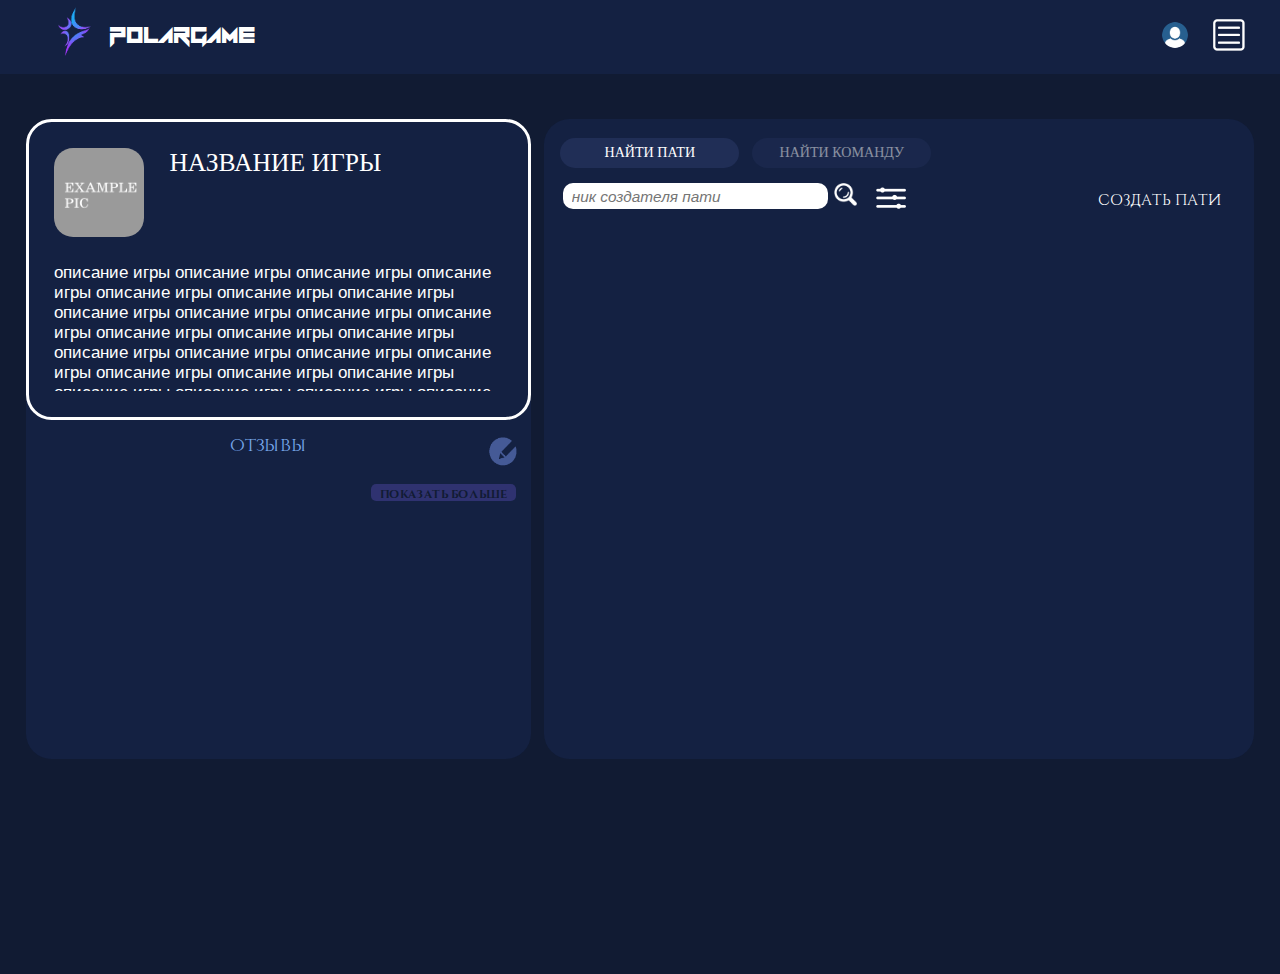
==== Application/Src/html/game.html @ 37e01bb4 "Добавлены ссылки на страницы в меню + испрвлено несколько моментов в дизайне" ====
<!DOCTYPE html>

<html lang="ru">

<head>
	<meta charset="utf-8">
	<title> </title>
	<link href="../Css/game.css" rel="stylesheet">
	<script type="text/javascript" src="../JavaScript/jquery.js"></script>
</head>
<!-- 
<div class="vl"></div>
<div class="vl" style ="margin-left: 16.6vw"></div>
<div class="vl" style ="margin-left: 33.2vw"></div>
<div class="vl" style ="margin-left: 49.8vw"></div>
<div class="vl" style ="margin-left: 66.4vw"></div>
<div class="vl" style ="margin-left: 83vw"></div>
<div class="vl" style ="margin-left: -16.6vw"></div>
<div class="vl" style ="margin-left: -33.2vw"></div>
<div class="vl" style ="margin-left: -49.8vw"></div>
<div class="vl" style ="margin-left: -66.4vw"></div>
<div class="vl" style ="margin-left: -83vw"></div>

 <div class="vl" style ="margin-left: 24.9vw"></div>
<div class="vl" style ="margin-left: 41.5vw"></div>
<div class="vl" style ="margin-left: 58.1vw"></div>
<div class="vl" style ="margin-left: 74.7vw"></div>
<div class="vl" style ="margin-left: 91.3vw"></div>
<div class="vl" style ="margin-left: 8.3vw"></div>

 -->
<body>


	<header>
		<div class = "click_logo">
			<span class = "header_minilogo"> <img src="../images/minilogo.png"> </span>
			<span class = "header_minilogo"> POLARGAME </span>
		</div>

		<div class = "profile_data">
			
			<span class = "profile" id="profile"> </span>
			<div class = "profile_icon"> <img src="../images/profile_icon.png"></div>
			<span class = "menu_icon"> <img id="menu_icon" src="../images/menu_icon.png"></span>
		</div>
	</header>

	<main id = "main" name = "main">

		<form id="create_party_form"> <!-- форма создания пати -->

				<div class = "create_party_form">
					<div class = "close_party_creator" onclick = "close_party_creator()"> <img src="../images/close_icon.png"> </div>

					<div class = "cre_row">
						<span class = "privacy_name" style = "margin-top: 0vw"> Приватность: </span>
						<input type="checkbox" id = "privacy" class = "privacy" value="yes">

						<span class = "pl_num_name"> Количество игроков: </span>
						<input type="number" id="player_num"  min="2" max="100" value="2" class = "player_num">
					</div>

					<input type ="text" class = "password_form" id="passwordForm" placeholder="пароль">


					<div class = "cre_row">
						<span class = "load_name"> Загрузите изображение: </span>
						<input type="file" id="file" class = "load">
						
					</div>

					<div class = "cre_row">
						<div class="preview"><img id="preview" src="#" alt="your image"></div>
					</div>

					<div class = "cre_row">
						<span class = "par_descr_name"> Описание: </span>
					</div>

					<div class = "cre_row">
						<textarea id="party_descr" wrap = "soft" maxlength="400" class = "party_descr"> </textarea>
					</div>
					
					<button id="create_party_button" class = "create_button"> СОЗДАТЬ ПАТИ</button>
				</div>
		</form>



		<form> <!-- форма пати -->
			<div class = "party_form" id="party_form">

				<div class = "close_party_form" id="close_party_form"> <img src="../images/close_icon.png"> </div>

				<div class = "party_data">
					<div class = "party_icon">
						<img src="../images/example_pic.png">
					</div>

					<div class = "party_descriprion">
						описание пати описание пати описание  этой пати  разные слова описание пати описание пати описание пати описание пати
					</div>

				</div>


				<div class = "party_сontent">
					<div class = "party_members_form">

						<div class =  "party_member_row"> <!-- пример создателя  -->
							<div class =  "party_member_icon"> <img src="../images/example_pic.png">  </div>
							<div class =  "party_member_name"> ник создателя </div>
							<div class = "game_nick"> ник в игре </div>
						</div>

						<div class =  "party_member_row"> <!-- пример участника  -->
							<div class =  "party_member_icon"> <img src="../images/example_pic.png">  </div>
							<div class =  "party_member_name"> ник участника </div>
							<div class = "game_nick"> ник в игре </div>
						</div>

						<div class =  "party_member_row"> <!-- пример ТВОЕГО ПОЛЯ  -->
							<div class =  "party_member_icon"> <img src="../images/example_pic.png">  </div>
							<div class =  "party_member_name"> твой ник </div>
							<input type="text" name = "game_nick" class = "game_nick_input">
							<div class = "edit_icon" > <img src="../images/edit_icon.png"  ></div> <!-- ИКОНКА РЕДАКТИРОВАНИЯ НИКА -->
						</div>

						<div class =  "party_member_row"> <!-- пример участника  -->
							<div class =  "party_member_icon"> <img src="../images/example_pic.png">  </div>
							<div class =  "party_member_name"> ник участника </div>
							<div class = "game_nick"> ник в игре </div>
						</div>
					</div>

						<div class = "members_counter">
							<div class = "members_here">4/ </div>10
						</div>

					<div class = "party_buttons">
						<button name = "ready_button" class = "ready_button"> ГОТОВО </button>
						<button name = "exit_button" class = "exit_button"> ВЫЙТИ </button>
					</div>
				</div>

			</div>
		</form>


		<form action="temp.php" method="post"> <!-- фильтры выбора пати -->

				<div class = "party_filters" id = "party_filters">
					<div class = "party_filt_categ">
						<div class = "filter_data">
							<div class = "filter_name"> ПРИВАТНОСТЬ </div>

							<div class = "categ_box">
								<input type="checkbox" name = "privacy_filter" class = "privacy_filter"> приватные
							</div>

							<div class = "categ_box">
							<input type="checkbox" name = "privacy_filter" class = "privacy_filter"> публичные
							</div>
						</div>

						<div class = "filter_data">
							<div class = "filter_name" style = "margin-left: 2.5vw;"> КОЛИЧЕСТВО УЧАСТНИКОВ </div>
							<input type="range" min="2" max="15" step="1" value="2" id = "filter_range" name = "filter_range" onchange="outputchange()" class = "input_range">
							<output type = "text" id = "ouput_range" class = "ouput_range"> 2 </output>
						</div>
					</div>

					<button name = "apply_party_filt" class = "apply_party_filt"> ПРИМЕНИТЬ </button>
				</div>
		</form>





		<div class = "menu">
			<a href="../html/friends.html"> <span class = "menu_categories"> ДРУЗЬЯ </span> </a> 
			<a href="../html/messages.html">  <span class = "menu_categories"> ДИАЛОГИ </span> </a> 
			<span class = "menu_categories">  ИГРЫ </span>
			<span class = "menu_categories"> ВЫЙТИ </span>
		</div>

		<div class = "sections">
			<span class = "section1">
				<div  class = "gamesection">
					<div class = "game_data">
						<div class = "game_icon"> <img id="game_icon" src="../images/example_pic.png"> </div>

						<div class = "game_data_right">
							<div class = "game_name" id="game_name"> НАЗВАНИЕ ИГРЫ </div>
							<div class = "game_rating"> 

							</div>
						</div>


					</div>

					<div class = "game_description" id="game_description">
						описание игры описание игры описание игры описание игры описание игры 
						описание игры описание игры описание игры описание игры описание игры 
						описание игры описание игры описание игры описание игры описание игры 
						описание игры описание игры описание игры описание игры описание игры 
						описание игры описание игры описание игры описание игры описание игры 
						описание игры описание игры описание игры описание игры описание игры 
						описание игры описание игры описание игры описание игры описание игры 
						описание игры описание игры описание игры описание игры описание игры 
						описание игры описание игры описание игры описание игры описание игры 
						описание игры описание игры описание игры описание игры описание игры 
						описание игры описание игры описание игры описание игры описание игры 

					</div>
				</div>



				<div class = "reviews">
					<div class = "review_block1">
						<span class = "rev"> отзывы </span>
						<span class = "write"> <img src="../images/write_comment.png">  </span>
					</div>

							<form id="write_commment_form"> <!-- Форма создания отзыва -->
								<div class = "write_commment">
									<textarea id="write_commment_area" wrap="soft" class="write_commment_area"> </textarea>
									<button class = "comment_but" id="write_commment_button"> отправить </button>
								</div>
							</form>


					<div class = "review_block2" id="review_block2">

					</div>


				</div>

				<button class = "button_show_more" id="button_show_more"> ПОКАЗАТЬ БОЛЬШЕ </button>

			</span>

			<span class = "section2">
				<div class = "choice_of_action">	
					<span class = "find_party"> НАЙТИ ПАТИ </span>
					<span class = "find_command"> НАЙТИ КОМАНДУ </span>
				</div>

				<div class = "filter_row">
					<form id="party_search">
						<input type="text" id="find_party" class = "find_game_inp" placeholder="ник создателя пати">
					</form>
					<span class = "find_icon"> <img id="find_icon" src="../images/find_icon.png"></span>
					<span class = "filter_icon" > <img src="../images/filter_icon.png" onclick = "filters()" ></span>
					<span class = "create_party" onclick = "open_party_creator()"> СОЗДАТЬ ПАТИ </span>
					<span class = "create_com"> СОЗДАТЬ КОМАНДУ </span>
				</div>

				<div class = "search_message" id="search_message"> </div>
				<div class = "com_party_place" id="com_party_place">

					<div class = "row1" id="rowParty">

<!-- закоменчено для удобства доступа к пати без сервера -->

					<!-- 	<div class = "row1">
						<span class = "form1">
							<div class = "formsdata">
								<span class = "form_img"> <img src="../images/example_pic.png"> </span> 
								<span class = "party_creator"> создатель пати </span>
							</div>
							<div class = "row2"> -->
								<!-- <span class = "participans"> n участников </span> -->
								<!-- <input type="password" class = "party1_password" placeholder="пароль">
								<span class = "come_in"> <img src="../images/lock_icon.png"> </span> --> <!-- здесь проиходит замена src на lock_icon.png -->
							<!-- </div>
						</span>
						<span class = "form2">
							<div class = "formsdata">
								<span class = "form_img"> <img src="../images/example_pic.png"> </span>
								<span class = "party_creator"> создатель пати </span>
							</div>
							<div class = "row2"> -->
								<!-- <span class = "participans"> n участников </span> -->
								<!-- <input type="password" class = "party2_password" placeholder="пароль">
								<span class = "come_in"> <img src="../images/lock_icon.png"> </span> 
							</div>
						</span>
						<span class = "form3">
							<div class = "formsdata">
								<span class = "form_img"> <img src="../images/example_pic.png"> </span>
								<span class = "party_creator"> создатель пати </span>
							</div>
							<div class = "row2">
								<span class = "participans"> n участников </span>
								<span class = "come_in"> <img src="../images/come_in_icon.png"> </span>
							</div>
						</span>
					</div>
 -->


					</div>
					
				</div>
			</span>
		</div>



	</main>

	<script src="../JavaScript/GetInfoModul.js"></script>
	<script src="../JavaScript/GameController.js"></script>
	<script src="../JavaScript/GameGeneralInfo.js"></script>
	<script src="../JavaScript/GameCommentInfo.js"></script>
	<script src="../JavaScript/GamePartiesInfo.js"></script>
	<script src="../JavaScript/GameCreatePartyFormInfo.js"></script>
	<script src="../JavaScript/GameCreateComment.js"></script>
	<script src="../JavaScript/GamePartySearch.js"></script>
	<script src="../JavaScript/GamePartyFilters.js"></script>





</body>
 </html>
---- Application/Src/Css/game.css ----
@font-face {
    font-family: 'MainBoldFont';
	src: url(../fonts/15352.ttf);}

@font-face {
    font-family: 'ButtonsFont';
	src: url(../fonts/test.ttf);}

@font-face {
    font-family: 'logofont';
	src: url(../fonts/logofont.otf);}

@font-face {
    font-family: 'bold';
	src: url(../fonts/16683.ttf);}	

@font-face {
	font-family: 'othertext';
	src: url(../fonts/19676.ttf);
}

*{
    margin: 0;
    padding: 0;
}

body{
	display: flex;
	flex-direction: column;
	overflow-x: hidden;
	overflow-y: scroll;
	/*min-width: 900px;*/
}

header{
	height: 5.8vw;
	width: 100vw;
	background-color: #142142;
	display: inline-flex;
	flex-direction: row;
	justify-content: flex-start;
	align-items: center;
	z-index: 2;
	overflow: hidden;
}

.click_logo{
	display: flex;
	flex-direction: row;
	align-items: center;
	padding-left: 3.5vw;

}
.header_minilogo{
	color: white;
	font-family: logofont;
	padding: 0.7vw;
	font-size: 3.5vw;
	cursor: pointer;
}

.header_minilogo > img{
	width: 3vw;
	cursor: pointer;
}




.profile_data{
	display: flex;
	flex-direction: row;
	justify-content: flex-end;
	align-items: center;
	/*background-color: red;*/
	width: 77.5vw;
}

.menu_icon > img{
	height: 2.5vw;
	cursor: pointer;
}

.menu_icon{
	margin-right: 1vw;
	margin-left: 2vw;
}

.profile{
	font-size: 1.4vw;
	font-family: ButtonsFont;
	color: #b8d9ff;
	margin-left: 1vw;
	cursor: pointer;
}

.profile_icon > img{
	height: 2vw;
	border-radius: 10vw;
}

.profile_icon{
	margin-left: 0.7vw;
}




main{
	background-color: #111b33;
	display: flex;
	flex-direction: column;
	min-height: 100vh;
	width: 100vw;
}

.sections{
	display: flex;
	flex-direction: row;
	margin-top: 5vh;
	margin-left: 2vw;
	margin-right: 2vw;
}

.section1{
	background-color: #142142;
	border-radius: 2vw;
	width: 39.5vw;
	/*height: 50vw;*/

}

.section2{
	background-color: #142142;
	border-radius: 2vw;
	width: 70vw;
	height: 50vw;
	margin-left: 1vw;
	display: flex;
	flex-direction: column;
}

.gamesection{
	display: flex;
	flex-direction: column;
	border-radius: 2vw;
	border: 0.3vw solid white;
	width: 39vw;
	height: 23vw;
	/*background-color: red;*/
}

.game_data{
	display: flex;
	flex-direction: row;
	margin-left: 2vw;
	margin-right: 2vw;
	margin-top: 2vw;
	height: 7vw;
}

.game_icon > img{
	width: 7vw;
	border-radius: 1.5vw;
}

.game_data_right{
	display: flex;
	flex-direction: column;
}

.game_name{
	margin-left: 2vw;
	font-style: ButtonsFont;
	color: white;
	font-size: 2vw;
	overflow: hidden;
	height: 2.3vw;
}

.game_rating{

}

.game_description{
	margin-left: 2vw;
	margin-top: 2vw;
	font-family: othertext;
	color: white;
	font-size: 1.3vw;
	width: 35vw;
	height: 10vw;
	overflow-x: auto;
	word-wrap: break-word;
	padding-right: 1vw;
}

.game_description::-webkit-scrollbar {
    width: 1.5vw;
    background-color: #20315E;
    border-radius: 2.5vw;
}
.game_description::-webkit-scrollbar-thumb {
    background-color: #455A96;
  	border-radius: 2.5vw;
}

.reviews{
	display: flex;
	flex-direction: column;
}

.review_block1{
	height: 3vw;
	color: #78A8EB;
	font-family: ButtonsFont;
	font-size: 1.5vw;
	padding-top: 1vw;
	padding-bottom: 1vw;
	text-align: center;
	display: flex;
	flex-direction: row;

}

.rev{
	margin-left: 16vw;
}

.write > img{
	margin-left: 13.8vw;
}

.write > img{
	width: 3vw;
	height: 3vw;
	cursor: pointer;
}

.review_block2{
	display: flex;
	flex-direction: column;
}

.write_commment{
	width: 40vw;
	display: flex;
	flex-direction: column;
	background: linear-gradient(to top, #152142, #2F3270);
	border: solid;
	border-color: #2F3270;
	border-radius: 1vw;
	position: absolute;
	left: 1.55vw;
	display: none;
}

.write_commment_area{
	height: 7vw;
	width: 36vw;
	margin-left: 1.5vw;
	/*margin-right: 2vw;*/
	margin-top: 2vw;
	margin-bottom: 1vw;
	border-radius: 0.7vw;
	padding: 0.5vw 0.5vw 0.5vw 0.5vw;
	border: none;
	font-size: 1.2vw;
	font-family: othertext;
	resize: none;
}

.comment_but{
	font-size: 1.2vw;
	font-family: ButtonsFont;
	width: 12vw;
	border-radius: 0.5vw;
	border: none;
	margin-left: 26.55vw;
	margin-right: 2vw;
	margin-bottom: 1vw;
	background-color: #2F3270;
	color: white;
	padding: 0.1vw;
	cursor: pointer;
}

.comment{
	/*height: 9vw;*/
	background: linear-gradient(to top, #152142, #2F3270);
	display: flex;
	flex-direction: column;
}

.author_data{
	display: flex;
	flex-direction: row;
	height: 3.5vw;
	margin-left: 2vw;
	margin-right: 2vw;
	margin-top: 1vw;
}

.author_icon > img{
	height: 3vw;
	width: 3vw;
	border-radius: 10vw;
}

.author_name{
	color: white;
	font-family: othertext;
	font-size: 1.3vw;
	margin-top: 0.8vw;
	margin-left: 1vw;
	overflow: hidden;
	height: 1.5vw;
}

.comment_text{
	font-size:1.1vw;
	color: #A883EB;
	margin-left: 2vw;
	margin-right: 2vw;
	margin-top: 1vw;
	margin-bottom: 1.7vw;
	font-family: othertext;
}

.choice_of_action{
	display: flex;
	flex-direction: row;
	height: 5vw;
	/*background-color: red;*/
}

.find_party{
	border-radius: 10vw;
	background-color: #202E56;
	width: 14vw;
	height: 2.3vw;
	color: white;
	font-style: ButtonsFont;
	font-size: 1.1vw;
	text-align: center;
	line-height: 2.2vw;
	margin-top: 1.5vw;
	margin-left: 1.3vw;
	opacity: 100%;
}

.find_command{
	border-radius: 10vw;
	background-color: #202E56;
	width: 14vw;
	height: 2.3vw;
	color: white;
	font-style: ButtonsFont;
	font-size: 1.1vw;
	text-align: center;
	line-height: 2.2vw;
	margin-top: 1.5vw;
	margin-left: 1vw;
	opacity: 50%;
}

.filter_row{
	display: flex;
	flex-direction: row;
	height: 5vw;
}


.find_game_inp{
	border-radius: 10px;
	height: 2vw;
	width: 20vw;
	margin-left: 1.5vw;
	padding-left: 9px;
	font-size: 1.4vw;
	border: none;
}

.find_game_inp::placeholder{
	font-size: 1.2vw;
	font-style: italic;
}

.find_icon > img{
	width: 1.8vw;
	margin-left: 0.5vw;
	cursor: pointer;
}

.filter_icon > img{
	width: 2.3vw;
	margin-left: 1.5vw;
	cursor: pointer;
}

.create_com{
	font-family: ButtonsFont;
	font-size: 1.2vw;
	color: white;
	margin-top: 0.5vw;
	margin-left: 12vw;
	display: none;
}

.create_party{
	font-family: ButtonsFont;
	font-size: 1.2vw;
	margin-top: 0.5vw;
	margin-left: 15vw;
	color: white;
	cursor: pointer;
}

.com_party_place{
	display: flex;
	flex-direction: column;
}

.row1{
	display: flex;
	flex-direction: row;
	justify-content: start;
	margin-left: 1.5vw;
	margin-right: 1.5vw;
	margin-bottom: 1.9vw;
}

.form1{
	height: 8vw;
	width: 16vw;
	background-color: #6071F9;
	border-radius: 2.3vw;
	margin-right: 1.9vw;
}

.form2{
	height: 8vw;
	width: 16vw;
	background-color: #7C65FB;
	border-radius: 2.3vw;
	margin-right: 2vw;
}

.form3{
	height: 8vw;
	width: 16vw;
	background-color: #8D56FC;
	border-radius: 2.3vw;
}


.formsdata{
	height: 2vw;
	display: flex;
	flex-direction: row;
	/*background-color: red;*/
	margin-top: 1.2vw;
	margin-left: 1.2vw;
	margin-right: 1.2vw;
}

.form_img > img{
	height: 2.2vw;
	width: 2.2vw;
	border-radius: 10vw;
}

.party_creator{
	font-family: othertext;
	color: white;
	font-size: 1.2vw;
	margin-left: 0.7vw;
	margin-top: 0.2vw;
	height: 1.4vw;
	overflow: hidden;
}

.row2{
	display: flex;
	flex-direction: row;
}

.participans{
	width: 12vw;
	height: 2vw;
	background-image: -webkit-linear-gradient(left, white, rgba(0, 0, 0, 0));
	border-radius: 10vw;
    color: black;
    padding-left: 1vw;
    margin-left: 1vw;
    margin-top: 1vw;
    font-family: othertext;
    font-size: 1.2vw;
    line-height: 1.9vw;
    overflow: hidden;
}

.party1_password{
	width: 12vw;
	height: 2vw;
	padding-left: 1vw;
    margin-left: 1vw;
    margin-top: 1vw;
    font-family: othertext;
    font-size: 1.2vw;
    border-radius: 10vw;
    border: none;
    background: linear-gradient(to right, white, #6071F9);;
}


.party2_password{
	width: 12vw;
	height: 2vw;
	padding-left: 1vw;
    margin-left: 1vw;
    margin-top: 1vw;
    font-family: othertext;
    font-size: 1.2vw;
    border-radius: 10vw;
    border: none;
    background: linear-gradient(to right, white, #7C65FB);;
}


.party3_password{
	width: 12vw;
	height: 2vw;
	padding-left: 1vw;
    margin-left: 1vw;
    margin-top: 1vw;
    font-family: othertext;
    font-size: 1.2vw;
    border-radius: 10vw;
    border: none;
    background: linear-gradient(to right, white, #8D56FC);;
}

.party_password::placeholder{
  font-size: 1.2vw;
  font-family: othertext;
  opacity: 50%;
  font-style: italic;
}


.come_in > img{
	width: 2.2vw;
	/*height: 2.2vw;*/
	margin-top: 0.9vw;
	margin-left: -1.3vw;
	cursor: pointer;
}


.menu{   		/* менять значение display на none */
	/*display: inline-flex;*/
	display: none;
	flex-direction: row;
	justify-content: flex-start;
	align-items: center;
	background-color: #42348C;
	min-height: 3vw;
	width: 100vw;
}

.menu_categories{
	font-family: ButtonsFont;
	font-size: 1.3vw;
	color: white;
	padding-left: 10vw;
	margin-right: 10vw;
	cursor: pointer;
}


.create_party_form{
	width: 46.5vw;
	height: 36vw;
	position: absolute;
	background-image: url("../images/background1.png");
	background-size: 120%;
	z-index: 1;
	border-style: solid;
	border-radius: 2.5vw;
	border-color: #4092F7;
	border-width: 0.35vw;
	opacity: 90%;
	margin-left: 46vw;
	margin-top: 4vw;
	display: none;
	flex-direction: column;	
}

.cre_row{
	display: flex;
	flex-direction: row;
	margin-left: 4.5vw;
	margin-bottom: 1.5vw;
}

.password_form{
	display: none;
	height: 1.5vw;
	width: 11vw;
	background-color: #4f68d4;
	margin-left: 4.5vw;
	margin-bottom: 1.5vw;
	margin-top: -1vw;
	font-family: othertext;
	font-size: 1.4vw;
	border: solid 0.1vw white;
	border-radius: 0.5vw;
	padding-left: 0.5vw;
	color: white;
}

.password_form::placeholder {
  color: white;
  font-size: 1.4vw;
  font-family: othertext;
  opacity: 50%;
  font-style: italic;
}

.preview>img{
	margin-top: -1.5vw;
	height: 4vw;
}
.privacy_name{
	height: 1.5vw;
	color: white;
	font-size: 1.4vw;
	font-family: othertext;
}

.pl_num_name{
	height: 1.5vw;
	color: white;
	font-size: 1.4vw;
	font-family: othertext;
	margin-left: 6vw;
}

.par_descr_name{
	height: 1.5vw;
	color: white;
	font-size: 1.4vw;
	font-family: othertext;
}

.load_name{
	height: 3vw;
	/*width: 10vw;*/
	color: white;
	font-size: 1.4vw;
	font-family: othertext;
}

.privacy {
    width: 1.5vw;
    height: 1.5vw;
    margin-left: 1.5vw;
}

.player_num{
	height: 2vw;
	width: 3.6vw;
	border-radius: 0.5vw;
	border: none;
	margin-left: 1.5vw;
	padding-left: 1vw;
	font-size: 1.2vw;
	font-family: othertext;
}

.party_descr{
	height: 4vw;
	width: 36.3vw;
	line-height: 2vw;
	border-radius: 1vw;
	padding: 0.5vw 0.5vw 0.5vw 0.5vw;
	border: none;
	padding-bottom: 7vw;
	font-size: 1.2vw;
	font-family: othertext;
	resize: none;
}

.load{
	margin-left: 1.9vw;
	font-size: 1vw;
}

.create_button{
	height: 2.6vw;
	width: 37.3vw;
	margin-left: 4.5vw;
	background-color: #3848A6;
	color: white;
	font-family: ButtonsFont;
	font-size: 1.2vw;
	border-radius: 1vw;
	border: none;
	cursor: pointer;
}

.close_party_creator {
	margin-left: 43vw;
	margin-top: 0.9vw;
	margin-bottom: -0.5vw;
}

.close_party_creator > img{
	width: 2.5vw;
	height: 2.5vw;
	cursor: pointer;
}

.close_party_form{
	margin-left: 61.5vw;
	margin-top: 0.9vw;
}


.close_party_form > img{
	width: 2.5vw;
	height: 2.5vw;
	cursor: pointer;
}

textarea:focus, input:focus{
outline: none;
}

 A{
    text-decoration: none;
 }

.search_message{
	margin-left: 1.5vw;
	font-family: ButtonsFont;
	color: white;
	font-size: 1.3vw;
}

.party_filters{
	display: none;
	flex-direction: column;
	width: 22vw;
	height: 14vw;
	position: absolute;
	margin-left: 73vw;
	margin-top: 7.5vw;
	border-radius: 1vw;
	background-color: #5A74F9;
	opacity: 85%;
}

.party_filt_categ{
	display: flex;
	flex-direction: row;
	margin-left: 1vw;
	margin-top: 1vw;
}

.filter_data{
	display: flex;
	flex-direction: column;
	width: 9vw;
}

.filter_name{
	font-size: 1vw;
	font-family: MainBoldFont;
	color: #152142;
}

.privacy_filter{
	width: 1.5vw;
	height: 1.5vw;
	margin-right: 0.7vw;
}

.ouput_range{
	padding-left: 4.4vw;
	margin-left: 2vw;
	font-family: othertext;
	font-size: 1.2vw;
	background-color: #5A74F9;
	width: 4.6vw;
	border: none;
	border-radius: 0.4vw;
}

.input_range{
	margin-top: 2vw;
	margin-left: 2vw;
	width: 8.5vw;
}

.categ_box{
	display: flex;
	flex-direction: row;
	color: white;
	font-size: 1.2vw;
	font-family: othertext;
	margin-top: 1.5vw;
}

.apply_party_filt{
	height: 2vw;
	width: 20vw;
	background-color: white;
	color: #101C33;
	font-family: MainBoldFont;
	font-size: 1vw;
	border-radius: 0.5vw;
	border: none;
	cursor: pointer;
	margin-left: 1vw;
	margin-top: 2.5vw;
}

.party_form{
	width: 65.5vw;
	height: 36vw;
	position: absolute;
	background-image: url("../images/background1.png");
	/*background-color: #455BC7;*/
	background-size: 110%;
	z-index: 1;
	border-style: solid;
	border-radius: 3vw;
	border-color: #4092F7;
	border-width: 0.5vw;
	opacity: 91%;
	margin-left: 16.6vw;
	margin-top: 4vw;
	/*display: none;*/
	flex-direction: column;	
}

.party_data{
	display: flex;
	flex-direction: row;
	height: 9vw;
	margin-top: -0.5vw;
	/*background-color: red;*/
}

.party_icon{
	margin-left: 4vw;
}

.party_icon > img {
	width: 7vw;
	height: 7vw;
	border-radius: 1.5vw;

}

.party_descriprion{
	height: 7vw;
	width: 45vw;
	padding-right: 1vw;
	margin-left: 1.5vw;
	font-family: othertext;
	color: white;
	font-size: 1.3vw;
	overflow-x: auto;
	word-wrap: break-word;
}

.party_descriprion::-webkit-scrollbar {
    width: 1.5vw;
    background-color: #4256B7;
    border-radius: 2.5vw;
}
.party_descriprion::-webkit-scrollbar-thumb {
    background-color: #4F66D7;
  	border-radius: 2.5vw;
}

.party_сontent{
	display: flex;
	flex-direction: row;
}

.party_members_form{
	background-color: #3950BE;
	width: 43vw;
	height: 17.5vw;
	margin-left: 4vw;
	border-radius: 1.5vw;
	padding-top: 1.5vw;
	padding-bottom: 1.5vw;
	padding-left: 1.5vw;
	overflow-y: scroll;
}

.party_member_row{
	display: flex;
	flex-direction: row;
	height: 2.3vw;
	margin-bottom: 0.5vw;
	/*background-color: red;*/
}

.party_member_icon > img {
	width: 2.3vw;
	height: 2.3vw;
	border-radius: 10vw;
	margin-left: 0.3vw;
}

.party_member_name{
	width: 9.5vw;
	margin-left: 1.5vw;
	margin-top: 0.3vw;
	font-family: othertext;
	color: white;
	font-size: 1.3vw;
	overflow: hidden;
}

.game_nick{
	width: 18.5vw;
	margin-left: 1.5vw;
	font-family: othertext;
	color: white;
	font-size: 1.3vw;
	background-color: #2B3E8A;
	padding-left: 1vw;
	padding-right: 1vw;
	border-radius: 0.7vw;
	border-style: solid;
	border-color: #76D874;
}

.game_nick_input{
	width: 18.4vw;
	margin-left: 1.5vw;
	font-family: othertext;
	color: white;
	font-size: 1.3vw;
	background-color: #2B3E8A;
	padding-left: 1vw;
	padding-right: 1vw;
	border-radius: 0.7vw;
	border-width: 0.3vw;
	border-style: solid;
	border-color: #2B3E8A;

	/*border-color: #76D874;*/
}

.party_members_form::-webkit-scrollbar {
    width: 1.5vw;
    background-color: #4256B7;
    border-radius: 2.5vw;
}
.party_members_form::-webkit-scrollbar-thumb {
    background-color: #4F66D7;
  	border-radius: 2.5vw;
}

.party_buttons{
	display: flex;
	flex-direction: column;
	margin-top: 15.7vw;
	margin-left: 2vw;
}

.ready_button{
	background-color: #77D976;
	border: none;
	width: 10vw;
	margin-bottom: 1vw;
	padding-top: 0.3vw;
	padding-bottom: 0.3vw;
	font-family: MainBoldFont;
	border-radius: 0.5vw;
	cursor: pointer;
}

.edit_icon > img{
	width: 1.4vw;
	display: flex;
	margin-top: 0.45vw;
	margin-left: -2.2vw;
	cursor: pointer;
}


.exit_button{
	background-color: #304398;
	color: white;
	border: none;
	width: 10vw;
	margin-bottom: 1vw;
	padding-top: 0.3vw;
	padding-bottom: 0.3vw;
	font-family: MainBoldFont;
	border-radius: 0.5vw;
	cursor: pointer;
}

.members_counter{
	width: 5vw;
	height: 5vw;
	/*background-color: red;*/
	margin-left: -6.5vw;
	margin-top: -1vw;
	z-index: 3;
	color: white;
	font-family: MainBoldFont;
	font-size: 2.2vw;
	display: flex;
	flex-direction: row;
}

.members_here{
	color: #76D874;
}

.button_show_more{
	background-color: #2F3270;
	border: none;
	font-family: MainBoldFont;
	font-size: 0.9vw;
	padding: 0.1vw 0.7vw 0.1vw 0.7vw;
	border-radius: 0.4vw;
	margin-left: 27vw;
	color: #111b33;
	margin-bottom: 2vw;
	cursor: pointer;
} 

.vl {
    border-left: 2px solid green;
    height: 100vh;
    position: absolute;
    top: 0;
    z-index: 6;
}
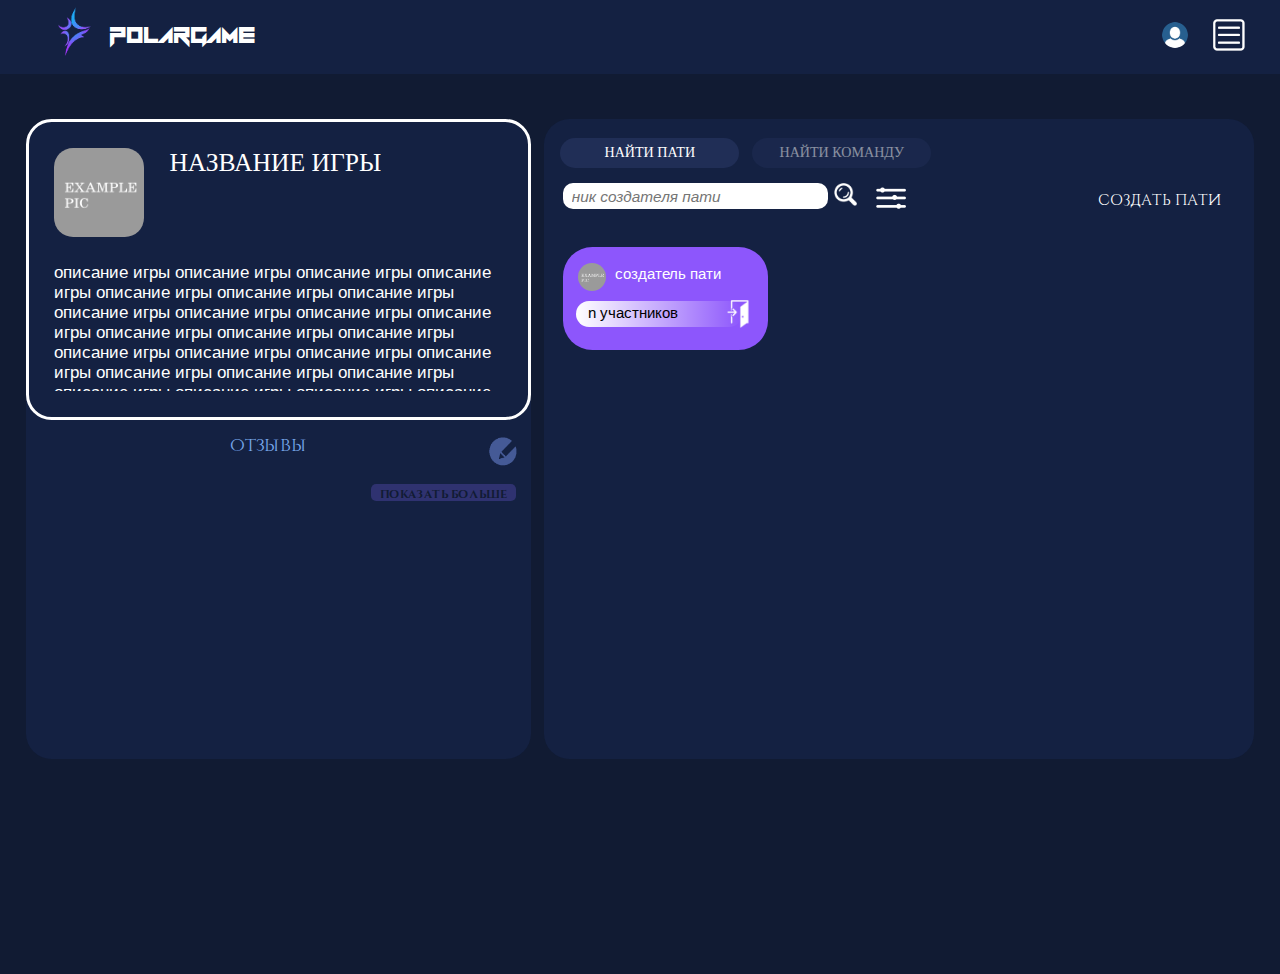
==== commit 0784c02f: "рабочий момент в форме пати" ====
--- a/Application/Src/html/game.html
+++ b/Application/Src/html/game.html
@@ -55,7 +55,7 @@
 
 					<div class = "cre_row">
 						<span class = "privacy_name" style = "margin-top: 0vw"> Приватность: </span>
-						<input type="checkbox" id = "privacy" class = "privacy" value="yes">
+						<input type="checkbox" id = "privacy" class = "privacy" value="no">
 
 						<span class = "pl_num_name"> Количество игроков: </span>
 						<input type="number" id="player_num"  min="2" max="100" value="2" class = "player_num">
@@ -88,7 +88,7 @@
 
 
 
-		<form> <!-- форма пати -->
+		<!-- <form id = "party_form2">  --><!-- форма пати -->
 			<div class = "party_form" id="party_form">
 
 				<div class = "close_party_form" id="close_party_form"> <img src="../images/close_icon.png"> </div>
@@ -110,7 +110,7 @@
 
 						<div class =  "party_member_row"> <!-- пример создателя  -->
 							<div class =  "party_member_icon"> <img src="../images/example_pic.png">  </div>
-							<div class =  "party_member_name"> ник создателя </div>
+							<div class =  "party_creator_name"> ник создателя </div>
 							<div class = "game_nick"> ник в игре </div>
 						</div>
 
@@ -123,8 +123,8 @@
 						<div class =  "party_member_row"> <!-- пример ТВОЕГО ПОЛЯ  -->
 							<div class =  "party_member_icon"> <img src="../images/example_pic.png">  </div>
 							<div class =  "party_member_name"> твой ник </div>
-							<input type="text" name = "game_nick" class = "game_nick_input">
-							<div class = "edit_icon" > <img src="../images/edit_icon.png"  ></div> <!-- ИКОНКА РЕДАКТИРОВАНИЯ НИКА -->
+							<input type="text" id = "my_nick" class = "game_nick_input">
+							<div class = "edit_icon" > <img id = "edit_icon" src="../images/edit_icon.png" ></div> 
 						</div>
 
 						<div class =  "party_member_row"> <!-- пример участника  -->
@@ -139,13 +139,13 @@
 						</div>
 
 					<div class = "party_buttons">
-						<button name = "ready_button" class = "ready_button"> ГОТОВО </button>
-						<button name = "exit_button" class = "exit_button"> ВЫЙТИ </button>
+						<button id = "ready_button" class = "ready_button"> Я ГОТОВ(А) </button>
+						<button id = "exit_button" class = "exit_button"> ВЫЙТИ </button>
 					</div>
 				</div>
 
 			</div>
-		</form>
+		<!-- </form> -->
 
 
 		<form action="temp.php" method="post"> <!-- фильтры выбора пати -->
@@ -287,10 +287,10 @@
 							</div>
 							<div class = "row2"> -->
 								<!-- <span class = "participans"> n участников </span> -->
-								<!-- <input type="password" class = "party2_password" placeholder="пароль">
+							<!-- 	<input type="password" class = "party2_password" placeholder="пароль">
 								<span class = "come_in"> <img src="../images/lock_icon.png"> </span> 
 							</div>
-						</span>
+						</span> -->
 						<span class = "form3">
 							<div class = "formsdata">
 								<span class = "form_img"> <img src="../images/example_pic.png"> </span>
@@ -302,7 +302,7 @@
 							</div>
 						</span>
 					</div>
- -->
+
 
 
 					</div>
@@ -325,6 +325,8 @@
 	<script src="../JavaScript/GamePartySearch.js"></script>
 	<script src="../JavaScript/GamePartyFilters.js"></script>
 
+	<script src="../JavaScript/temp.js"></script>
+
 
 
 
--- a/Application/Src/Css/game.css
+++ b/Application/Src/Css/game.css
@@ -65,8 +65,6 @@
 }
 
 
-
-
 .profile_data{
 	display: flex;
 	flex-direction: row;
@@ -134,7 +132,7 @@
 	background-color: #142142;
 	border-radius: 2vw;
 	width: 70vw;
-	height: 50vw;
+	min-height: 50vw;
 	margin-left: 1vw;
 	display: flex;
 	flex-direction: column;
@@ -929,6 +927,16 @@
 	overflow: hidden;
 }
 
+.party_creator_name{
+	width: 9.5vw;
+	margin-left: 1.5vw;
+	margin-top: 0.3vw;
+	font-family: othertext;
+	color: #76D874;
+	font-size: 1.3vw;
+	overflow: hidden;
+}
+
 .game_nick{
 	width: 18.5vw;
 	margin-left: 1.5vw;
@@ -991,7 +999,7 @@
 
 .edit_icon > img{
 	width: 1.4vw;
-	display: flex;
+	display: none;
 	margin-top: 0.45vw;
 	margin-left: -2.2vw;
 	cursor: pointer;
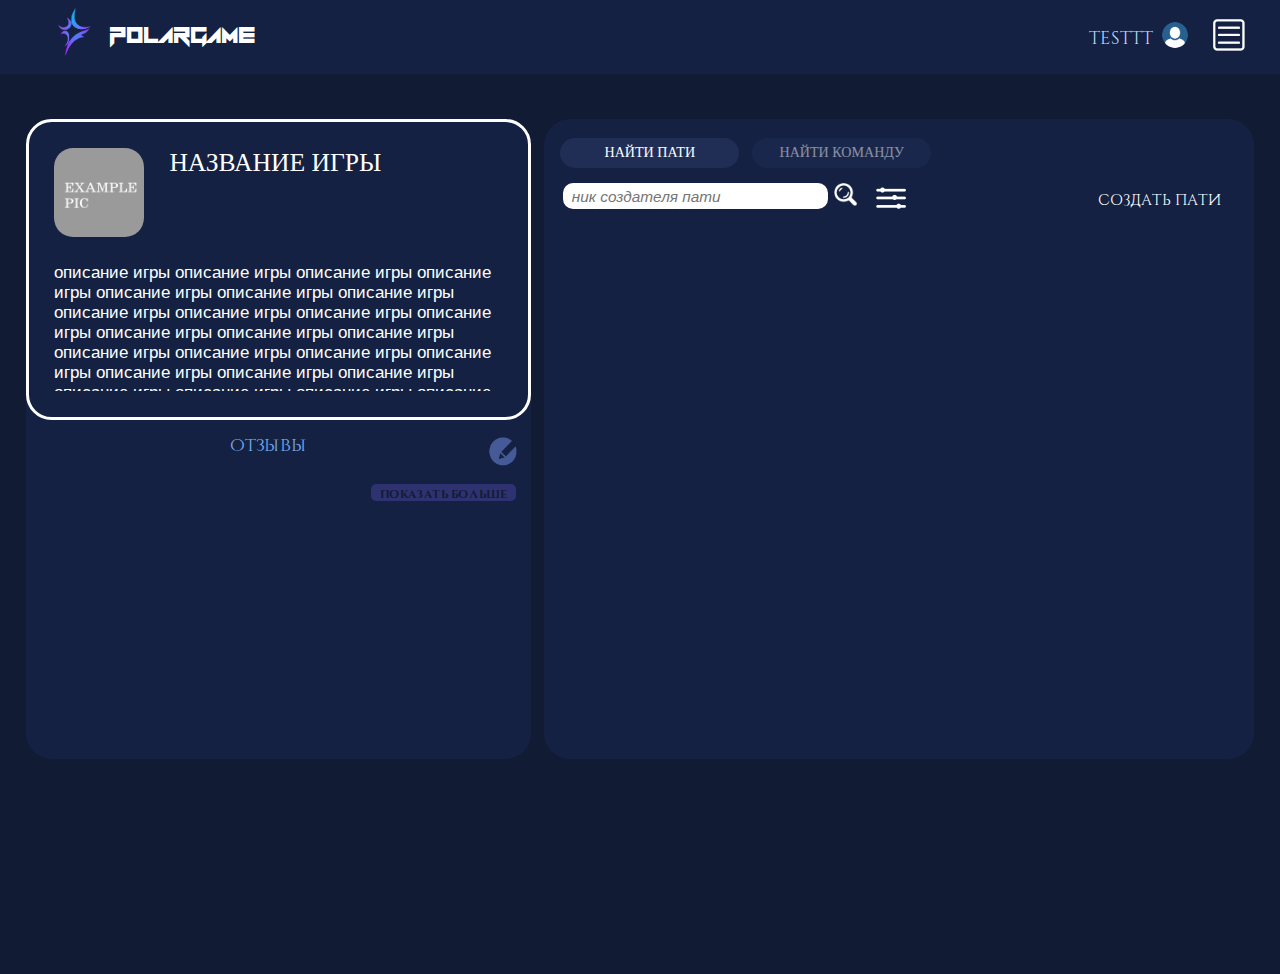
==== commit 1cb65778: "ссылки назад" ====
--- a/Application/Src/html/game.html
+++ b/Application/Src/html/game.html
@@ -4,7 +4,7 @@
 
 <head>
 	<meta charset="utf-8">
-	<title> </title>
+	<title> СТРАНИЦА ИГРЫ </title>
 	<link href="../Css/game.css" rel="stylesheet">
 	<script type="text/javascript" src="../JavaScript/jquery.js"></script>
 </head>
@@ -40,7 +40,7 @@
 
 		<div class = "profile_data">
 			
-			<span class = "profile" id="profile"> </span>
+			<span class = "profile" id="profile"> TESTTT </span>
 			<div class = "profile_icon"> <img src="../images/profile_icon.png"></div>
 			<span class = "menu_icon"> <img id="menu_icon" src="../images/menu_icon.png"></span>
 		</div>
@@ -95,10 +95,10 @@
 
 				<div class = "party_data">
 					<div class = "party_icon">
-						<img src="../images/example_pic.png">
-					</div>
-
-					<div class = "party_descriprion">
+						<img id="party_icon" src="">
+					</div>
+
+					<div class = "party_descriprion" id="party_descriprion">
 						описание пати описание пати описание  этой пати  разные слова описание пати описание пати описание пати описание пати
 					</div>
 
@@ -106,7 +106,7 @@
 
 
 				<div class = "party_сontent">
-					<div class = "party_members_form">
+					<div class = "party_members_form" id="party_members_form">
 
 						<div class =  "party_member_row"> <!-- пример создателя  -->
 							<div class =  "party_member_icon"> <img src="../images/example_pic.png">  </div>
@@ -134,8 +134,8 @@
 						</div>
 					</div>
 
-						<div class = "members_counter">
-							<div class = "members_here">4/ </div>10
+						<div class = "members_counter" id="members_counter">
+							<div class = "members_here" id="members_here">4/ </div>10
 						</div>
 
 					<div class = "party_buttons">
@@ -148,7 +148,7 @@
 		<!-- </form> -->
 
 
-		<form action="temp.php" method="post"> <!-- фильтры выбора пати -->
+		<!--<form action="temp.php" method="post"> <!-- фильтры выбора пати -->
 
 				<div class = "party_filters" id = "party_filters">
 					<div class = "party_filt_categ">
@@ -156,11 +156,11 @@
 							<div class = "filter_name"> ПРИВАТНОСТЬ </div>
 
 							<div class = "categ_box">
-								<input type="checkbox" name = "privacy_filter" class = "privacy_filter"> приватные
+								<input type="checkbox" id = "privacy_filter1" class = "privacy_filter"> приватные
 							</div>
 
 							<div class = "categ_box">
-							<input type="checkbox" name = "privacy_filter" class = "privacy_filter"> публичные
+							<input type="checkbox" id = "privacy_filter2" class = "privacy_filter"> публичные
 							</div>
 						</div>
 
@@ -171,9 +171,9 @@
 						</div>
 					</div>
 
-					<button name = "apply_party_filt" class = "apply_party_filt"> ПРИМЕНИТЬ </button>
-				</div>
-		</form>
+					<button id = "apply_party_filt" class = "apply_party_filt" onclick = "filters()"> ПРИМЕНИТЬ </button>
+				</div>
+		<!--</form>-->
 
 
 
@@ -291,7 +291,7 @@
 								<span class = "come_in"> <img src="../images/lock_icon.png"> </span> 
 							</div>
 						</span> -->
-						<span class = "form3">
+						<!-- <span class = "form3">
 							<div class = "formsdata">
 								<span class = "form_img"> <img src="../images/example_pic.png"> </span>
 								<span class = "party_creator"> создатель пати </span>
@@ -301,7 +301,7 @@
 								<span class = "come_in"> <img src="../images/come_in_icon.png"> </span>
 							</div>
 						</span>
-					</div>
+					</div> -->
 
 
 
@@ -324,6 +324,7 @@
 	<script src="../JavaScript/GameCreateComment.js"></script>
 	<script src="../JavaScript/GamePartySearch.js"></script>
 	<script src="../JavaScript/GamePartyFilters.js"></script>
+	<script src="../JavaScript/GameInvitePartyInfo.js"></script>
 
 	<script src="../JavaScript/temp.js"></script>
 
